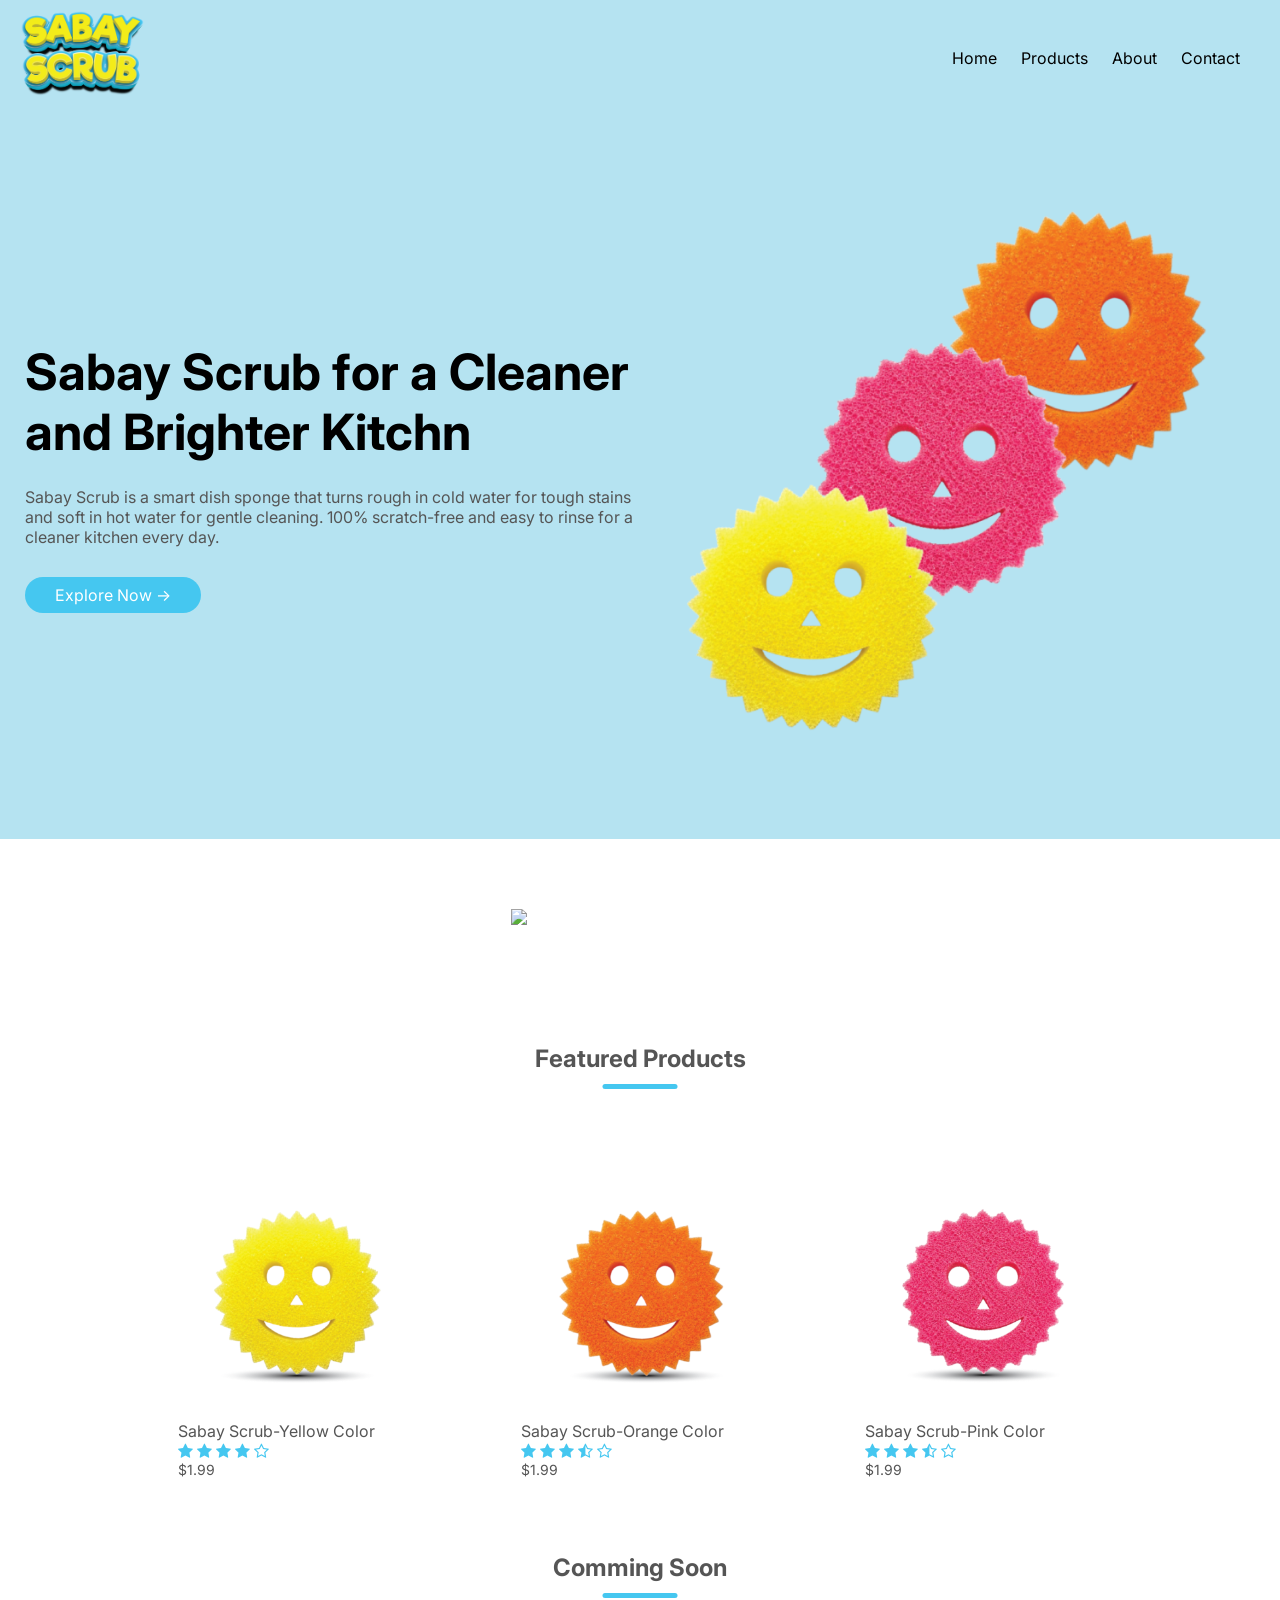
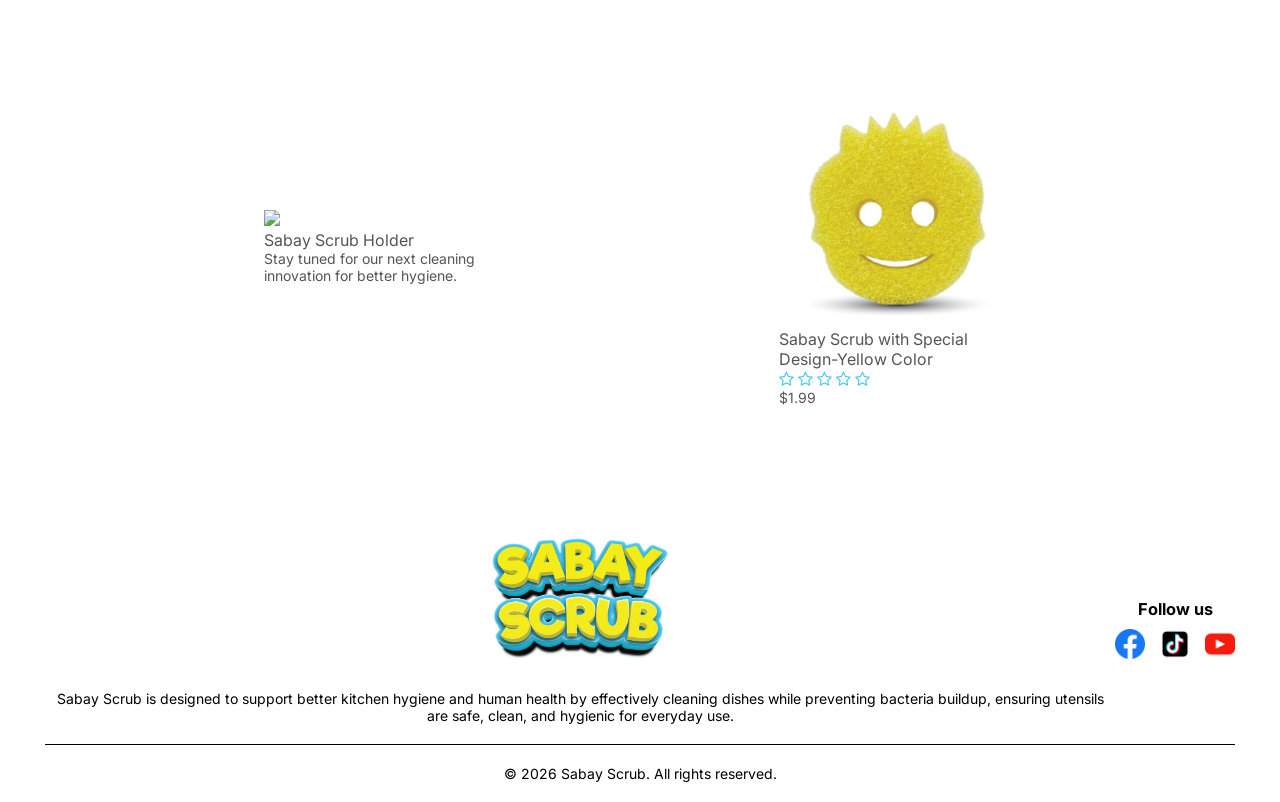
==== index.html @ 8dcd98ca "Add files via upload" ====
<!DOCTYPE html>
<html lang="en">
    <head>
        <meta charset="UTF-8" />
        <meta name="viewport" content="width=device-width, in">
        <title>sabyscrub</title>
        <link rel="stylesheet" href="style.css">
        <link rel="preconnect" href="https://fonts.googleapis.com">
        <link rel="preconnect" href="https://fonts.gstatic.com" crossorigin>
        <link href="https://fonts.googleapis.com/css2?family=Inter:wght@300;400;500;600;700&display=swap" rel="stylesheet">
        <link rel="stylesheet" href="https://cdnjs.cloudflare.com/ajax/libs/font-awesome/4.7.0/css/font-awesome.min.css">
    </head>
    
    <body>
    <div class="header">   
        <div class="container">
             <div class="navbar">
            <div class="lo">
                <a href="index.html"><img src="images/real.png" width="125px"></a>
            </div>
            <nav>
                <ul id="MenuItems">
                    <li><a href="index.html">Home</a></li>
                    <li><a href="product.html">Products</a></li>
                    <li><a href="about.html">About</a></li>
                    <li><a href="contact.html">Contact</a></li>
                </ul>
            </nav>
            <img src="images/menu%20(1).png" class="menu-icon" onclick="menutoggle()">
        </div>
            <div class="row">
                <div class="col-2">
                    <h1>Sabay Scrub for a Cleaner and Brighter Kitchn</h1>
                    <p>Sabay Scrub is a smart dish sponge that turns rough in cold water for tough stains and soft in hot water for gentle cleaning. 100% scratch-free and easy to rinse for a cleaner kitchen every day.</p>
                    <a href="" class="btn">Explore Now &#8594</a>
                </div>
                <div class="col-2">
                    <img src="images/HomepageSponge.png" alt="">
                </div>
            </div>
        </div>
    </div>

<!----- featured categorise ----->
        <div class="categoriese">
            <div class="small-container">
                <div class="row">
                <div class="col-3">
                    <img src="images/homepage1.jpg" width="350px">
                </div>
             
            </div>
            </div>
            
        </div>
<!----- featured product -----> 
        <div class="small-container">
            <h2 class="title">Featured Products</h2>
            <div class="row">
                <div class="col-4">
                    <a href="product-detail.html"><img src="images/yellowproduct-1.png" width="250px"></a>
                    <a href="product-detail.html"><h4>Sabay Scrub-Yellow Color</h4></a>
                    <div class="rating">
                        <i class="fa fa-star" aria-hidden="true"></i>
                        <i class="fa fa-star" aria-hidden="true"></i>
                        <i class="fa fa-star" aria-hidden="true"></i>
                        <i class="fa fa-star" aria-hidden="true"></i>
                        <i class="fa fa-star-o" aria-hidden="true"></i>
                    </div>
                    <p>$1.99</p>
                </div>
                <div class="col-4">
                    <a href="product-detail1.html"><img src="images/orangeproduct.png" width="250px"></a>
                    <a href="product-detail1.html"><h4>Sabay Scrub-Orange Color</h4></a>
                    <div class="rating">
                        <i class="fa fa-star" aria-hidden="true"></i>
                        <i class="fa fa-star" aria-hidden="true"></i>
                        <i class="fa fa-star" aria-hidden="true"></i>
                        <i class="fa fa-star-half-o" aria-hidden="true"></i>
                        <i class="fa fa-star-o" aria-hidden="true"></i>
                    </div>
                    <p>$1.99</p>
                </div>
                <div class="col-4">
                    <a href="product-detail2.html"><img src="images/pinkproduct.png" width="250px"></a>
                    <a href="product-detail2.html"><h4>Sabay Scrub-Pink Color</h4></a>
                    <div class="rating">
                        <i class="fa fa-star" aria-hidden="true"></i>
                        <i class="fa fa-star" aria-hidden="true"></i>
                        <i class="fa fa-star" aria-hidden="true"></i>
                        <i class="fa fa-star-half-o" aria-hidden="true"></i>
                        <i class="fa fa-star-o" aria-hidden="true"></i>
                    </div>
                    <p>$1.99</p>
                </div>
            </div>
        </div>
<!----- comming soon ----->
        <div class="small-container">
            <h2 class="title">Comming Soon</h2>
            <div class="row">
                <div class="col-4">
                    <img src="images/holder.jpg" width="250px">
                    <h4>Sabay Scrub Holder</h4>
                    <p>Stay tuned for our next cleaning innovation for better hygiene.</p>
                </div>
                  <div class="col-4">
                    <a href="product-deatail3.html"><img src="images/specialdesign-1.png" width="250px"></a>
                    <a href="product-deatail3.html"><h4>Sabay Scrub with Special Design-Yellow Color</h4></a>
                 <div class="rating">
                        <i class="fa fa-star-o" aria-hidden="true"></i>
                        <i class="fa fa-star-o" aria-hidden="true"></i>
                        <i class="fa fa-star-o" aria-hidden="true"></i>
                        <i class="fa fa-star-o" aria-hidden="true"></i>
                        <i class="fa fa-star-o" aria-hidden="true"></i>
                    </div>
                    <p>$1.99</p>
                </div>
            </div>
        </div>
<!----- footer ----->
        <div class="footer">
            <div class="container">
                <div class="row">
                    <div class="footer-col-1">
                <img src="images/real.png" width="200px">
                <p>Sabay Scrub is designed to support better kitchen hygiene and human health by effectively cleaning dishes while preventing bacteria buildup, ensuring utensils are safe, clean, and hygienic for everyday use.</p>
            </div>
            <div class="footer-col-2">
                <h3>Follow us</h3>
                <ul>
                    <li><a href="https://www.facebook.com/profile.php?id=61581410993338" target="_blank"> <img src="images/facebook%20(1).png" width="30"></a></li>
                    <li><a href="https://www.tiktok.com/@sabayscrub"  target="_blank"><img src="images/tiktok.png" width="30px"></a></li>
                   <li><a href="https://www.youtube.com/@SabayScrub"  target="_blank"><img src="images/youtube.png" width="30px"></a></li>
                </ul>
            </div>
                </div>
                <hr>
            <p class="copyright">© 2026 Sabay Scrub. All rights reserved.</p>
            </div>
        </div>
<!-----js for toggle menu----->
        <script>
            var MenuItems = document.getElementById("MenuItems");
            MenuItems.style.maxHeight = "0px";
            function menutoggle(){
                if(MenuItems.style.maxHeight == "0px")
                    {
                        MenuItems.style.maxHeight = "200px";
                    }
                else
                    {
                        MenuItems.style.maxHeight = "0px";
                    }
            }
        </script>
    </body>
</html>
---- style.css ----
*{
    margin: 0;
    padding: 0;
    box-sizing: border-box;
}

body {
  font-family: 'Inter', sans-serif;
}
.navbar{
    display: flex;
    align-items: center;
    justify-content: space-between;

    position: fixed;
    top: 0;
    left: 0;
    width: 100%;

    background: #b5e3f1; /* solid color */
    z-index: 1000;

    padding: 10px 20px;
}
nav{
    flex: 1;
    text-align: right;
}
nav ul{
    display: inline-block;
    list-style-type: none;
}
nav ul li{
    display: inline-block;
    margin-right: 20px;
}
a{
    text-decoration: none;
    color: black;
}
p{
    color: #555;
}
.container{
    max-width: 1300px;
    margin: auto;
    padding-left: 25px;
    padding-right: 25px;
    padding-top: 50px;
    
}
.row{
    display: flex;
    align-items: center;
    flex-wrap: wrap;
    justify-content: space-around;
}
.col-2{
    flex: 50%;
    min-width: 300px;
}
.col-2 img{
    max-width: 100%;
    padding: 50px 0;
}
.col-2 h1{
    font-size: 50px;
    line-height: 60px;
    margin: 25px 0;
}
.btn{
    display: inline-block;
    background: #45c7f0;
    color: #fff;
    padding: 8px 30px;
    margin: 30px 0;
    border-radius: 30px;
    transition: background 0.5s;
}
.btn:hover{
        background: #563434;  
    }
.header{
    background: #b5e3f1;
}
.header  .row{
    margin-top: 70px;
}
.categoriese{
    margin: 70px 0;
}
.col-3{
    flex-basis: 25%;
    min-width: 250px;
    margin-bottom: 30px;
}
.col-3 img{
    width: 100%;
}
.small-container{
    max-width: 1080px;
    margin: auto;
    padding-left: 25px;
    padding-right: 25px;
}
.col-4{
    flex-basis: 25%;
    padding: 10px;
    min-width: 200px;
    margin-bottom: 50px;
    transition: transform 0.5s
}
.col-4 img{
    width: 100%
}
.title{
    text-align: center;
    margin: 0 auto 80px;
    position: relative;
    line-height: 60px;
    color: #555;
}
.title::after{
    content: '';
    background: #45c7f0;
    width: 75px;
    height: 5px;
    border-radius: 5px;
    position: absolute;
    bottom: 0;
    left: 50%;
    transform: translateX(-50%);
}
h4{
    color: #555;
    font-weight: normal;
}
.col-4 p{
    font-size: 14px;
}
.rating .fa{
    color: #45c7f0;
}
.col-4:hover{
    transform: translateY(-5px);
}
/*----- footer ----- */
.footer{
    background: radial-gradient(#b5e3f1);
    color: black;
    font-size: 14px;
    padding: 20px  20px;
}
.footer1{
    background: radial-gradient(#b5e3f1);
    color: black;
    font-size: 14px;
}
.footer p{
    color: black;
}
.footer h3{
    color: black;
    margin-bottom: 20px;
}
.footer-col-1, .footer-col-2{
    min-width: o;
    margin-bottom: 0;
    text-align: right,
}

.footer-col-1{
    flex: 1;
    text-align: center;

}
.footer-col-1 img{
    width: 180px;
    margin-bottom: 20px
}
.footer-col-2 h3{
    text-align: left;
}

.footer-col-2 ul{
    list-style: none;
    padding: 0;
    margin: 0;

    display: flex;
    gap: 15px;

    justify-content: flex-start; /* NOT center */
}

.footer-col-2 li{
    cursor: pointer;
}
ul{
    list-style-type: none;
}
.footer hr{
    border: none;
    background: black;
    height: 1px;
    margin: 20px 0;
}

.copyright{
    text-align: center;
}
.menu-icon{
    width: 28px;
    margin-left: 20px;
    display: none;
}
.footer-col-2{
    text-align: center;
    display: flex;
    flex-direction: column;
    align-items: center;
}

.footer-col-2 h3{
    margin-bottom: 10px;
}

.footer-col-2 ul{
    list-style: none;
    padding: 0;
    margin: 0;

    display: flex;
    gap: 15px;
}
@media (max-width: 768px){

    .row{
        flex-direction: column;
        text-align: center;
        gap: 20px;
    }

    .footer-col-1,
    .footer-col-2{
        text-align: center;
    }

    .footer-col-2 ul{
        justify-content: center;
    }
}
/*----- media query for menu -----*/
@media only screen and (max-width: 800px){
    
    nav ul{
        position: absolute;
        top: 110px;
        left: 0;
        background: #333;
        width: 100%;
        overflow: hidden;
        transition: max-height 0.5s;
    }
    nav ul li{
        display: block;
        margin-right: 50px;
        margin-top: 10px;
        margin-bottom: 10px;
    }
    nav ul li a{
        color: #fff;
    }
    .menu-icon{
        display: block;
        cursor: pointer;
    }
}
/*----- all products page -----*/
.row-2{
    justify-content: space-between;
    margin: 100px auto 50px;
}
select{
    border: 1px solid #45c7f0;
    padding: 5px
}
select:focus{
    outline: none;
}

/*-----media query for less than 600 screen size-----*/
@media only screen and (max-width: 600px){
    .row{
        text-align: center;
    }
    .col-1, .col-2{
        flex-basis: 100%;
    }
    .singel-product .row{
        text-align: left
    }
    .singel-product .col-2{
        padding: 20px 0;
    }
    .singel-product h1{
        font-size: 26px;
        line-height: 22px;
    }
}

/*-----single product detail-----*/
.single-product{
    margin-top: 80px;
}
.single-product .col-2 img{
    padding: 0;
}
.single-product .col-2{
    padding: 20px;
}
.single-product h4{
    margin: 20px 0;
    font-size: 22px;
    font-weight: bold;
}
.single-product .fa{
    color: #45c7f0;
    margin-left: 10px;
}
.small-img-row{
    display: flex;
    justify-content: space-between;
}
.small-img-row-col{
    flex-basis: 24%;
    cursor: pointer;
}

.aboutus h1{
    color: black;
    text-align: center;
}
/*-----about us-----*/
.about-section{
    display: flex;
    align-items: center;
    justify-content: space-between;
    gap: 40px;
    padding: 50px;
    flex-wrap: wrap; /* makes it mobile friendly */
    font-family: Arial, sans-serif;
}

.text{
    flex: 1;
}

.text h1{
    font-size: 40px;
    margin-bottom: 10px;
}

.text h3{
    margin-top: 20px;
    color: #45c7f0;
}

.text p{
    font-size: 18px;
    line-height: 1.6;
    color: #333;
}

.text ul{
    list-style: none;
    padding: 0;
}

.text ul li{
    background: #f5f5f5;
    margin: 8px 0;
    padding: 10px;
    border-radius: 8px;
}

.image img{
    width: 300px;
}

.image img{
    width: 100%;
    max-width: 400px;
    border-radius: 10px;
}

/*-----founder section-----*/
.founder-section{
    display: flex;
    align-items: center;
    justify-content: space-between;
    gap: 15px; /* smaller gap */
    padding: 60px 20px;
    font-family: Arial, sans-serif;
    background: #f8f9fa;
}

.founder-section .text{
    flex: 1;
}

.founder-section .image{
    flex: 1;
    display: flex;
    justify-content: center;
    align-items: center;
}

.founder-section .image img{
    width: 500px;
    max-width: 100%;
    border-radius: 15px;
    box-shadow: 0 4px 10px rgba(0,0,0,0.2);
}

.founder-section h1{
    font-size: 40px;
    margin-bottom: 20px;
}

.founder-section p{
    font-size: 16px;
    line-height: 1.6;
    color: #333;
}


/* Phone responsive */
@media (max-width:768px){

    .founder-section{
        flex-direction: column;
        text-align: center;
    }

    .founder-section .image{
        order: -1; /* image goes on top */
    }

    .founder-section .image img{
        width: 220px;
    }
}
@media (max-width:768px){

    .about-section{
        flex-direction: column;
        text-align: center;
    }

    .about-section .image{
        order: -1; /* image goes on top */
    }

    .about-section .image img{
        width: 220px;
    }
}
.contact-header{
    text-align: center;
    padding: 40px 20px 10px;
}

.contact-header h1{
    font-size: 42px;
}

.contact-us{
    width: 80%;
    margin: auto;
    padding: 40px 0;
    font-family: Arial, sans-serif;
}

.contact-intro{
    text-align: center;
    margin-bottom: 40px;
}

.contact-intro h2{
    font-size: 28px;
    margin-bottom: 10px;
}

.contact-intro p{
    color: gray;
}

.contact-wrapper{
    display: flex;
    flex-direction: column;
    gap: 20px;
}

.contact-item{
    display: flex;
    align-items: center;
    gap: 15px;
    padding: 15px;
    background: #f8f9fa;
    border-radius: 10px;
    transition: 0.3s;
}

.contact-item:hover{
    transform: translateX(5px);
    background: #e9f7ff;
}

.contact-item i{
    font-size: 28px;
    color: #45c7f0;
}

.contact-item h3{
    margin: 0;
    font-size: 18px;
}

.contact-item p{
    margin: 5px 0 0;
    color: gray;
    font-size: 14px;
}
.small-img {
    cursor: pointer;
    transition: transform 0.3s ease;
}

.small-img:hover {
    animation: float 1s infinite alternate;
}

@keyframes float {
    from {
        transform: translateY(0) scale(1);
    }
    to {
        transform: translateY(-5px) scale(1);
    }
}


.footer-col-2 {
    cursor: pointer;
    transition: transform 0.3s ease;
}

.footer-col-2:hover {
    animation: float 1s infinite alternate;
}

@keyframes float {
    from {
        transform: translateY(0) scale(1);
    }
    to {
        transform: translateY(-5px) scale(1);
    }
}
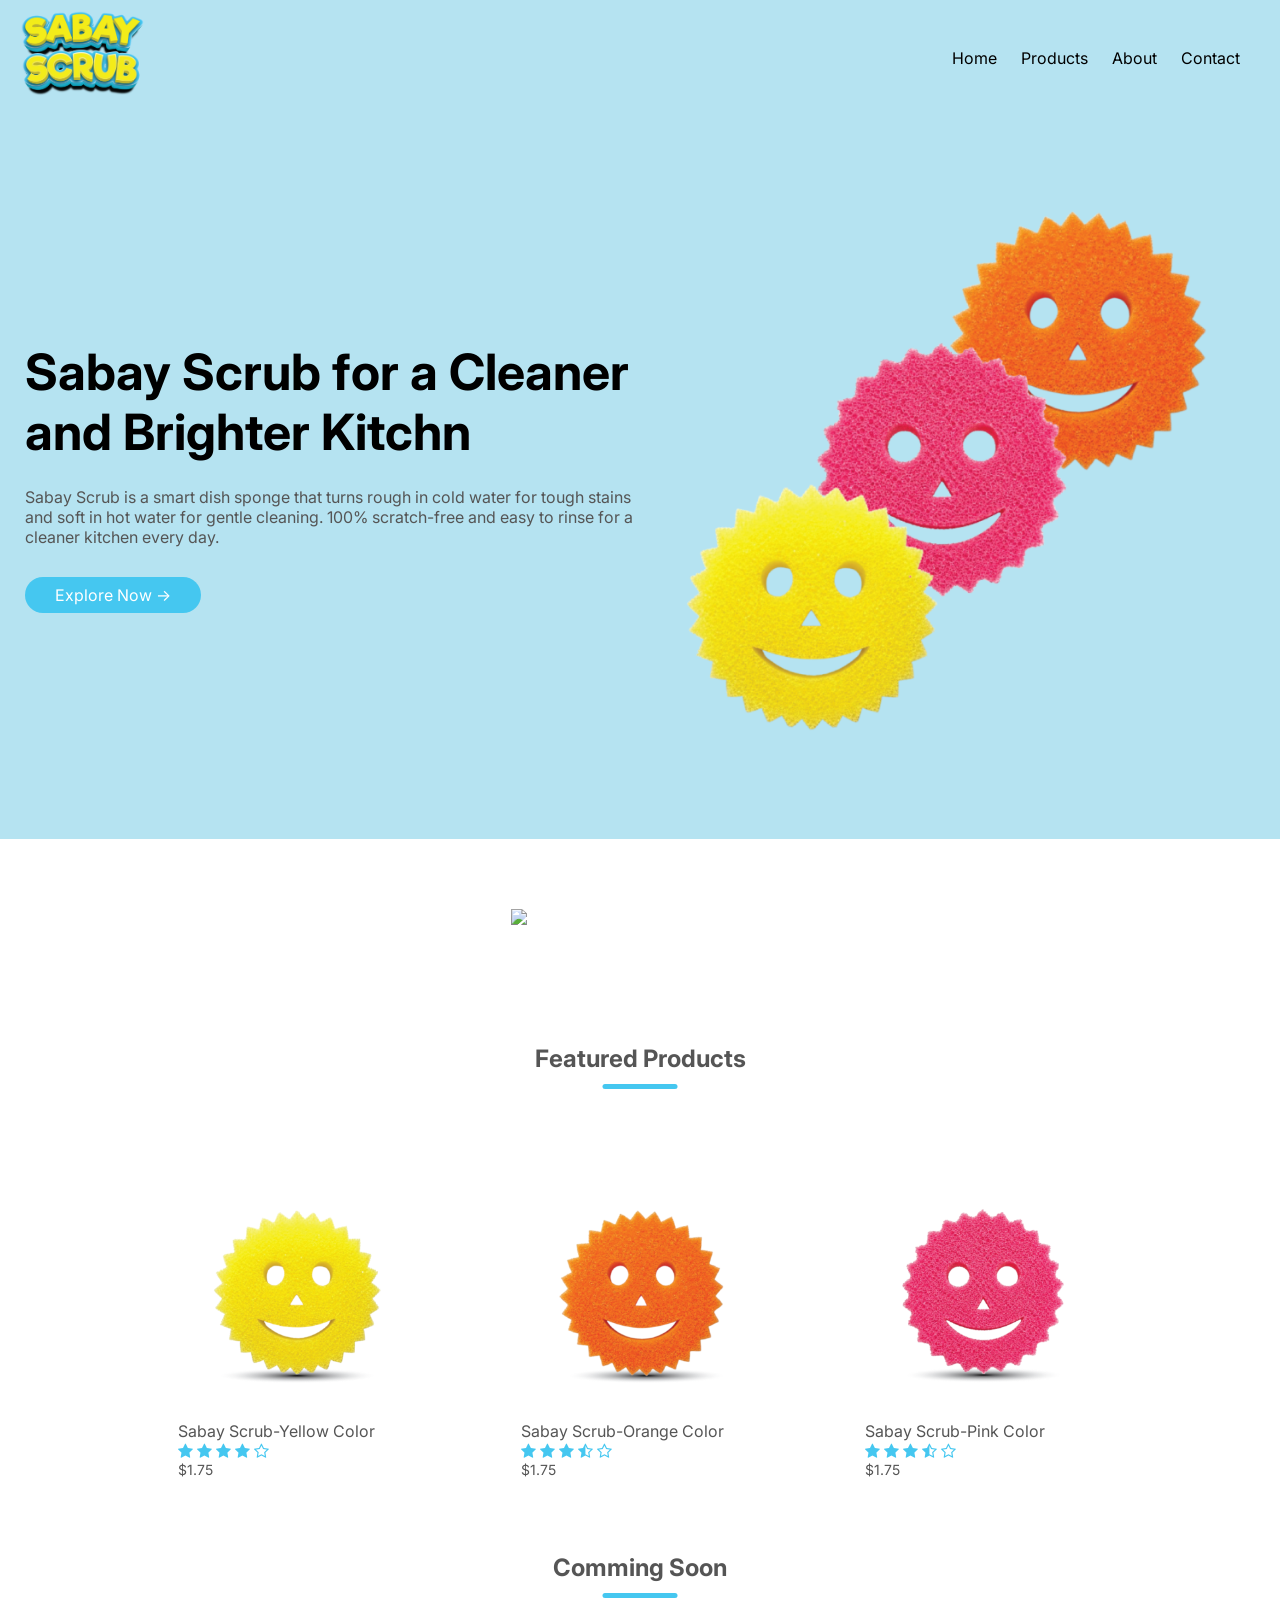
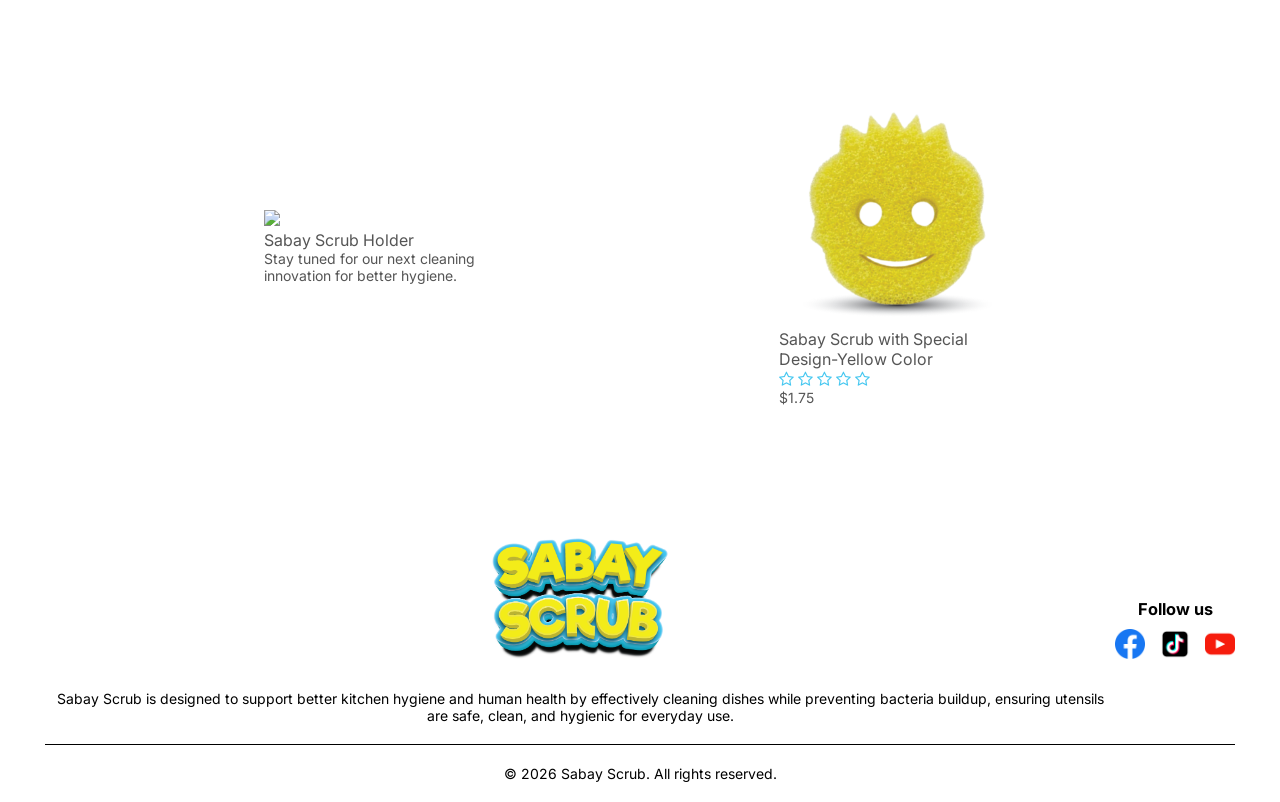
==== commit c07ad158: "Update index.html" ====
--- a/index.html
+++ b/index.html
@@ -67,7 +67,7 @@
                         <i class="fa fa-star" aria-hidden="true"></i>
                         <i class="fa fa-star-o" aria-hidden="true"></i>
                     </div>
-                    <p>$1.99</p>
+                    <p>$1.75</p>
                 </div>
                 <div class="col-4">
                     <a href="product-detail1.html"><img src="images/orangeproduct.png" width="250px"></a>
@@ -79,7 +79,7 @@
                         <i class="fa fa-star-half-o" aria-hidden="true"></i>
                         <i class="fa fa-star-o" aria-hidden="true"></i>
                     </div>
-                    <p>$1.99</p>
+                    <p>$1.75</p>
                 </div>
                 <div class="col-4">
                     <a href="product-detail2.html"><img src="images/pinkproduct.png" width="250px"></a>
@@ -91,7 +91,7 @@
                         <i class="fa fa-star-half-o" aria-hidden="true"></i>
                         <i class="fa fa-star-o" aria-hidden="true"></i>
                     </div>
-                    <p>$1.99</p>
+                    <p>$1.75</p>
                 </div>
             </div>
         </div>
@@ -114,7 +114,7 @@
                         <i class="fa fa-star-o" aria-hidden="true"></i>
                         <i class="fa fa-star-o" aria-hidden="true"></i>
                     </div>
-                    <p>$1.99</p>
+                    <p>$1.75</p>
                 </div>
             </div>
         </div>
